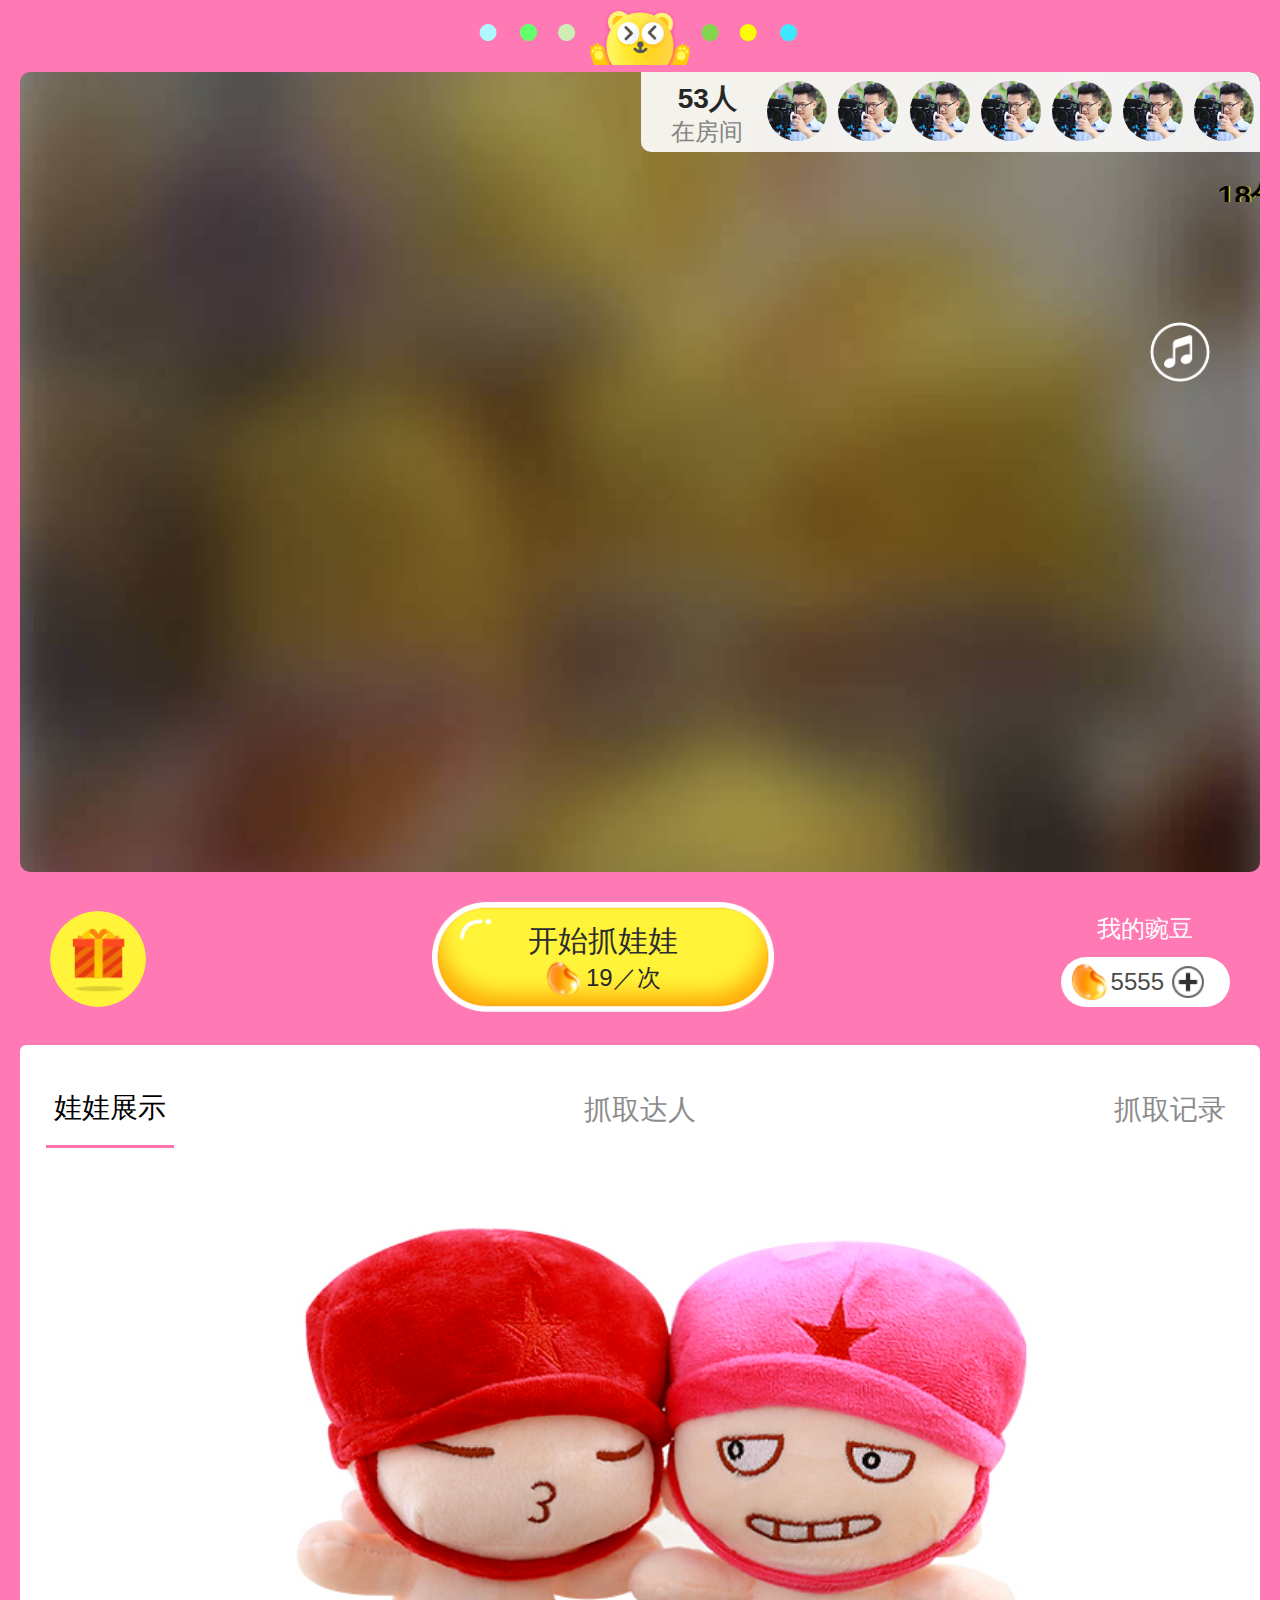
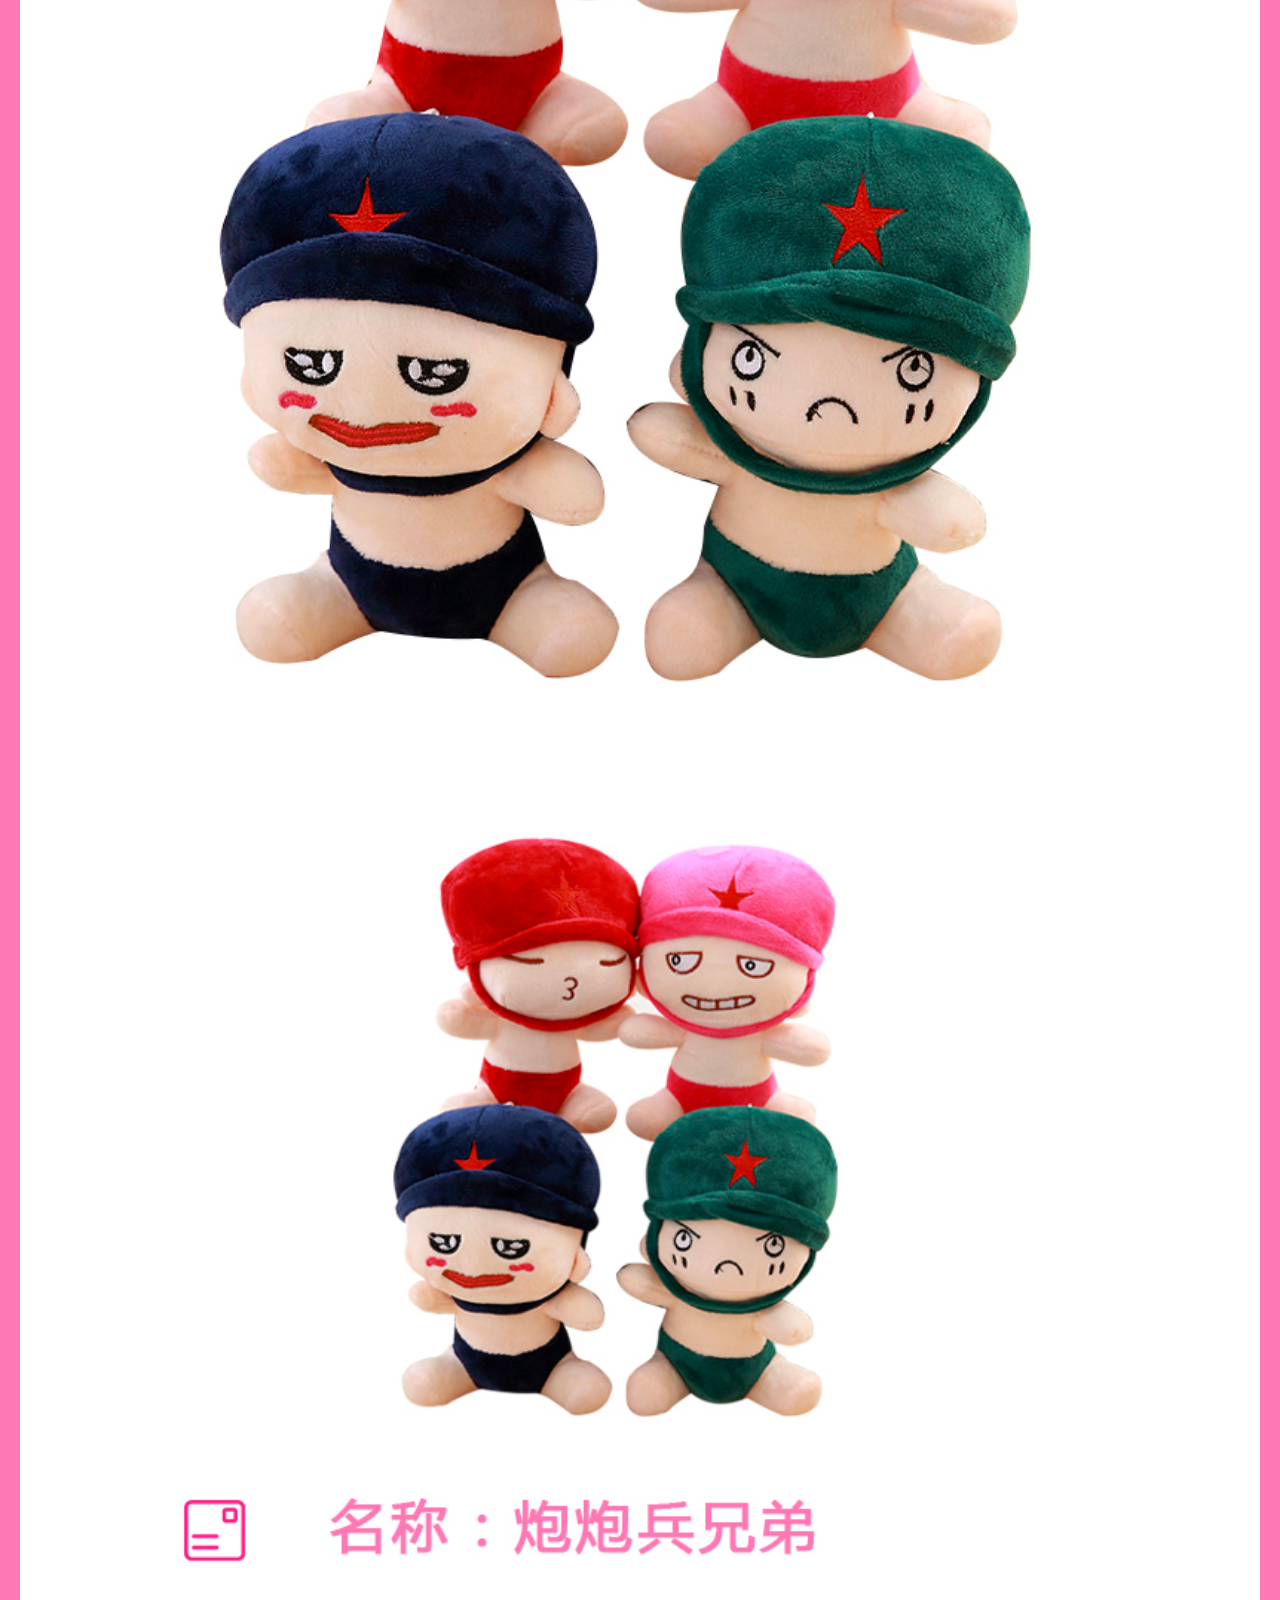
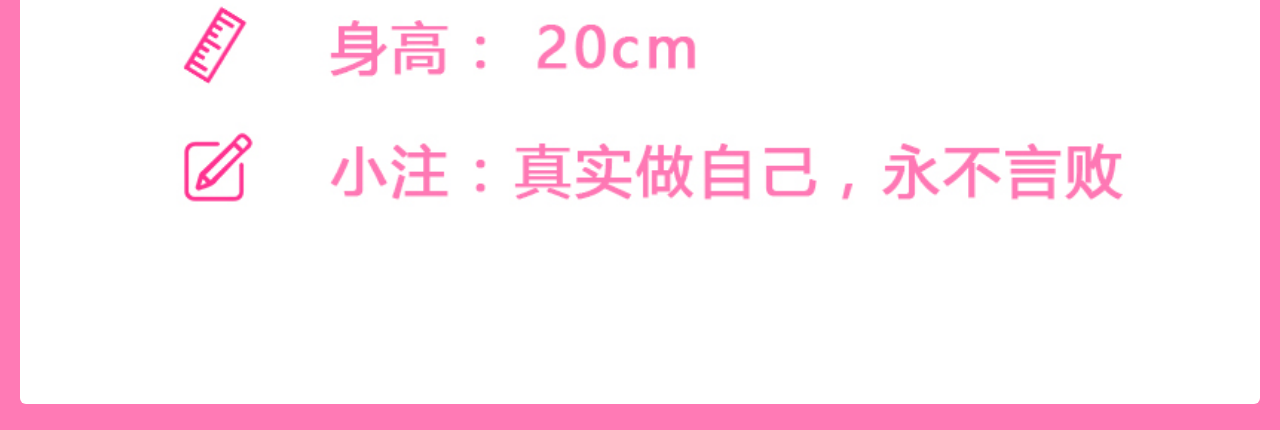
==== room.html @ 90a42006 "Initial commit" ====
<!DOCTYPE html>
<html lang="en">
<head>
    <meta charset="utf-8">
    <meta name="viewport" content="width=device-width,initial-scale=1.0,maximum-scale=1.0,user-scalable=0">
    <meta name="format-detection" content="telephone=no,email=no,date=no,address=no">
    <title>游奇互娱-抓娃娃</title>
    <link rel="icon" href="favicon.ico" type="image/x-icon">
    <link rel="shortcut icon" href="favicon.ico" type="image/x-icon">
    <link rel="stylesheet" href="libs/jquery.swiper.min/swiper-3.4.2.min.css">
    <link rel="stylesheet" href="css/room.css">

</head>
<body>
<div class="content">
    <!--header-->
    <header>
        <span></span>
    </header>
    <!--video--box-->
    <div class="video-box">
        <div class="onlineUser">
            <span class="onlineNum">
                <em>53人</em>
                <i>在房间</i>
            </span>
            <span class="iconBox">
                <img src="img/room/icon.jpg" alt="">
                <img src="img/room/icon.jpg" alt="">
                <img src="img/room/icon.jpg" alt="">
                <img src="img/room/icon.jpg" alt="">
                <img src="img/room/icon.jpg" alt="">
                <img src="img/room/icon.jpg" alt="">
                <img src="img/room/icon.jpg" alt="">
            </span>
        </div>
        <div class="marquee">
            <marquee behavior="scroll">
                <span>18分钟前 “Devil” 抓中</span>
            </marquee>
        </div>
        <div class="musicSwitch playMusic">
            <audio id="bgMusic" src="mp3/room_bg_music.mp3" autoplay="autoplay" preload="" loop="loop"></audio>
        </div>
        <div class="video">
            <img id="video" src="" style="width: 100%;margin-top: -12%">
        </div>
    </div>
    <!--手柄操作区域-->
    <div class="handler-box">
        <!-----观看区域显示---->
        <div class="noPlay">
            <div class="left"></div>
            <div class="goCatch mid"><span class="top">开始抓娃娃</span><span class="bot"><i>19／次</i></span></div>
            <div class="right"><h2>我的豌豆</h2>
                <div class="recharge"><span>5555</span></div>
            </div>
        </div>
        <!------playing------>
        <div class="playing" style="display: none">
            <div class="left">
                <div id="up" class="btn "></div>
                <div id="right" class="btn"></div>
                <div id="down" class="btn"></div>
                <div id="left" class="btn"></div>
            </div>
            <div class="right catch"></div>
        </div>
    </div>

    <!-----列表显示区域----->
    <div class="shows-box">
        <nav class="navHeader">
            <ul>
                <li class="active" data-num="0">娃娃展示</li>
                <li data-num="1">抓取达人</li>
                <li data-num="2">抓取记录</li>
            </ul>
        </nav>
        <div class="swiper-container">
            <div class="swiper-wrapper">
                <!--showing-->
                <div class="swiper-slide">
                    <div class="item">
                        <img src="img/room/act_bg.jpg" alt="">
                    </div>
                    <div class="item">
                        <img src="img/room/bot_bg.jpg" alt="">
                    </div>
                </div>
                <!--catch-ranking-->
                <div class="swiper-slide">
                    <ul>
                        <li>
                            <div class="left">
                                <img src="img/room/icon.jpg" alt=""><span>你好啊</span>
                            </div>
                            <div class="right">抓取3个</div>
                        </li>
                        <li>
                            <div class="left">
                                <img src="img/room/icon.jpg" alt=""><span>你好啊</span>
                            </div>
                            <div class="right">抓取3个</div>
                        </li>
                        <li>
                            <div class="left">
                                <img src="img/room/icon.jpg" alt=""><span>你好啊</span>
                            </div>
                            <div class="right">抓取3个</div>
                        </li>
                        <li>
                            <div class="left">
                                <img src="img/room/icon.jpg" alt=""><span>你好啊</span>
                            </div>
                            <div class="right">抓取3个</div>
                        </li>
                        <li>
                            <div class="left">
                                <img src="img/room/icon.jpg" alt=""><span>你好啊</span>
                            </div>
                            <div class="right">抓取3个</div>
                        </li>
                    </ul>
                </div>
                <!--catch--Record-->
                <div class="swiper-slide">
                    <ul>
                        <li>
                            <div class="left">
                                <img src="img/room/icon.jpg" alt=""><span>你好啊</span>
                            </div>
                            <div class="right">抓取3个</div>
                        </li>
                        <li>
                            <div class="left">
                                <img src="img/room/icon.jpg" alt=""><span>你好啊</span>
                            </div>
                            <div class="right">抓取3个</div>
                        </li>
                        <li>
                            <div class="left">
                                <img src="img/room/icon.jpg" alt=""><span>你好啊</span>
                            </div>
                            <div class="right">抓取3个</div>
                        </li>
                        <li>
                            <div class="left">
                                <img src="img/room/icon.jpg" alt=""><span>你好啊</span>
                            </div>
                            <div class="right">抓取3个</div>
                        </li>
                        <li>
                            <div class="left">
                                <img src="img/room/icon.jpg" alt=""><span>你好啊</span>
                            </div>
                            <div class="right">抓取3个</div>
                        </li>
                    </ul>
                </div>
            </div>
        </div>
    </div>

</div>
</body>
<script src="libs/rem/rem.js"></script>
<script src="libs/iscroll/iscroll.js"></script>
<script src="libs/jquery/jquery2.1.3.min.js"></script>
<script src="libs/jquery.swiper.min/swiper-3.4.2.jquery.min.js"></script>
<script src="libs/fastclick/fastclick.js"></script>

<script>
    document.addEventListener('DOMContentLoaded', function () {

        (function audioAutoPlay() {
            const audio = document.getElementById('bgMusic');
            audio.play();
            document.addEventListener("WeixinJSBridgeReady", function () {
                audio.play();
            }, false);
        })();
    });
    $(function () {
        FastClick.attach(document.body);
        /*滑动切换*/
        const swiper = new Swiper('.swiper-container', {

            onSlideChangeStart: function (swiper) {
                const page_id = swiper.activeIndex;
                $('.navHeader ul li').removeClass('active').eq(page_id).addClass('active')
            }
        });
        /*点击菜单切换*/
        $('.navHeader ul li').click(function () {

            $('.navHeader ul li').removeClass('active');
            $(this).addClass('active');

            const show_id = $(this).data('num');
            swiper.slideTo(show_id, 500, false);
        });
        /*---开始抓取----*/
        $(".goCatch").on('click', function () {
            showHandler()
        });
        $(".catch").on('click', function () {
            hideHandler()
        });
        /*----musicPlay----*/
        $(".musicSwitch").on('click', function () {
            $(this).toggleClass('playMusic');
            const flag = $(this).hasClass('playMusic');
            bgMusicPlay(flag);
        })


    });

    /**
     * 背景音乐控制
     * [flag]标志
     * */
    function bgMusicPlay(flag) {
        const vid = document.getElementById('bgMusic');
        if (!flag) {
            vid.pause()
        } else {
            vid.play()
        }
    }

    function showHandler() {
        $(".noPlay").hide();
        $(".playing").show();
    }

    function hideHandler() {
        $(".noPlay").show();
        $(".playing").hide();
    }


    /**
     * 获取列表数据
     * @type {{getCatchRank: (function())}}
     */
    const rankApi = {
        getCatchRank() {
            return new Promise((resolve, reject) => {
                $.ajax({
                    url: '',
                    type: 'POST',
                    success: function (data) {
                        console.log(data)
                    }
                })
            })


        }
    };


    !(function () {
        const wsUri = "ws://wwj-video.aiwanba.com:3001/websocket?id=A0002&userid=wb5WcPmBD0TatYl96bg552un06Dp59&platform=H5";
        let output;

        function init() {
            output = $("#video");
            testWebSocket();
        }

        function testWebSocket() {
            websocket = new WebSocket(wsUri);

            websocket.onopen = function (evt) {
                console.log('open')
            };

            websocket.onmessage = function (evt) {
                console.log(evt);
                blobToDataURL(evt.data, function (res) {
                    output.attr('src', res);
                    setTimeout(()=>{
                        websocket.send('A0002')
                    },20)
                })
            };
            websocket.onerror = function (evt) {
                console.log(evt)
            };
        }

        window.addEventListener("load", init, false);

        /**
         * blob转base64
         * @param blob
         * @param callback
         */
        function blobToDataURL(blob, callback) {
            const a = new FileReader();
            a.onload = function (e) {
                callback(e.target.result);
            };
            a.readAsDataURL(blob);
        }
    })();
</script>
</html>
---- css/room.css ----
* {
  box-sizing: border-box;
}
a,
abbr,
acronym,
address,
applet,
article,
aside,
audio,
b,
big,
blockquote,
body,
canvas,
caption,
center,
cite,
code,
dd,
del,
details,
dfn,
div,
dl,
dt,
em,
embed,
fieldset,
figcaption,
figure,
footer,
form,
h1,
h2,
h3,
h4,
h5,
h6,
header,
hgroup,
html,
i,
iframe,
img,
ins,
kbd,
label,
legend,
li,
mark,
menu,
nav,
object,
ol,
output,
p,
pre,
q,
ruby,
s,
samp,
section,
small,
span,
strike,
strong,
sub,
summary,
sup,
table,
tbody,
td,
tfoot,
th,
thead,
time,
tr,
tt,
u,
ul,
var,
video {
  margin: 0;
  padding: 0;
  border: 0;
  font: inherit;
  font-size: 100%;
  vertical-align: baseline;
}
article,
aside,
details,
figcaption,
figure,
footer,
header,
hgroup,
menu,
nav,
section,
summary {
  display: block;
}
html {
  font-size: 100%;
  font-size: 1em;
  line-height: 1.5;
  font-family: Heiti SC, Helvetica, HelveticaNeue, Droidsansfallback, Droid Sans, Microsoft YaHei;
  color: #000;
  -webkit-user-select: none;
  -webkit-touch-callout: none;
  -webkit-tap-highlight-color: transparent;
  -webkit-overflow-scrolling: touch;
  zoom: 1;
  touch-action: none;
}
html,
img {
  padding: 0;
  margin: 0;
}
img {
  border: 0;
  vertical-align: top;
}
input[type=password],
input[type=text],
textarea {
  border: 0;
  font-family: inherit;
  font-size: inherit;
  font-weight: inherit;
  resize: none;
  outline: 0;
  box-shadow: none;
  -webkit-appearance: none;
}
table {
  border-collapse: collapse;
}
a {
  color: #333;
  text-decoration: none;
}
h1,
h2,
h3,
h4,
h5,
h6 {
  font-size: 100%;
  font-weight: 400;
}
li,
ul {
  list-style: none;
}
dfn,
em,
i {
  font-style: normal;
}
a,
button,
img,
input,
span,
textarea {
  -webkit-tap-highlight-color: rgba(255,255,255,0);
  outline: none;
}
a,
button,
input {
  -webkit-tap-highlight-color: rgba(255,0,0,0);
}
input[type=number]::-webkit-inner-spin-button {
  -webkit-appearance: none;
}
body {
  background-color: #ff7ab5;
}
body .content {
  padding: 0 0.5rem;
}
body .content header {
  height: 8vh;
  text-align: center;
}
body .content header span {
  height: 90%;
  width: 80%;
  background: url("../img/room/room_header.gif") center no-repeat;
  background-size: contain;
  display: inline-block;
}
body .content .video-box {
  height: 20rem;
  overflow: hidden;
  background: url("../img/room/wwj_bg.jpg") no-repeat 50%;
  background-size: 100%;
  text-align: center;
  margin: 0 0 0.25rem;
  border-radius: 0.25rem;
  position: relative;
}
body .content .video-box .onlineUser {
  background: rgba(255,255,255,0.9);
  padding: 0.15rem;
  overflow: hidden;
  position: absolute;
  right: 0;
  top: 0;
  border-radius: 0 0.25rem 0 0.25rem;
}
body .content .video-box .onlineUser .onlineNum {
  display: block;
  float: left;
  width: 3rem;
  padding: 0 0.15rem 0.3rem;
}
body .content .video-box .onlineUser .onlineNum em {
  color: #262626;
  font-size: 0.7rem;
  font-weight: 600;
  display: block;
  height: 0.9rem;
}
body .content .video-box .onlineUser .onlineNum i {
  color: #848484;
  font-size: 0.6rem;
  height: 0.5rem;
  display: block;
}
body .content .video-box .onlineUser .iconBox {
  margin-top: 0.075rem;
  display: inline-block;
}
body .content .video-box .onlineUser .iconBox img {
  width: 1.5rem;
  height: 1.5rem;
  border-radius: 100%;
  overflow: hidden;
}
body .content .video-box .marquee {
  height: 40px;
  position: absolute;
  left: 0;
  top: 2.25rem;
  overflow: hidden;
  z-index: 100;
  width: 100%;
}
body .content .video-box .marquee marquee span {
  display: inline-block;
  margin: 0 0.5rem;
  height: 40px;
  line-height: 40px;
  color: #000;
  font-size: 0.75rem;
  text-shadow: #feff3b 1px 0;
  font-weight: 700;
  opacity: 1;
  transition: all 20s;
}
body .content .video-box .musicSwitch {
  width: 1.5rem;
  height: 1.5rem;
  display: block;
  background: url("../img/room/music.png") no-repeat 50%;
  background-size: 1.5rem;
  border-radius: 100%;
  position: absolute;
  right: 1.25rem;
  top: 6.25rem;
}
body .content .video-box .playMusic {
  -webkit-animation: spin 1s infinite linear;
  animation: spin 1s infinite linear;
}
body .content .handler-box .noPlay {
  display: flex;
  justify-content: space-between;
  align-items: center;
  margin: 0.75rem;
}
body .content .handler-box .noPlay .left {
  width: 2.4rem;
  height: 2.4rem;
  border-radius: 50%;
  background: url("../img/room/gift.png") no-repeat 50%;
  background-size: 100%;
}
body .content .handler-box .noPlay .mid {
  width: 8.925rem;
  height: 2.825rem;
  border-radius: 2.5rem;
  background: url("../img/room/btn_yes.png") no-repeat top;
  background-size: 96%;
  position: relative;
}
body .content .handler-box .noPlay .mid span {
  display: block;
  text-align: center;
  width: 100%;
  position: absolute;
  left: 0;
}
body .content .handler-box .noPlay .mid span.top {
  font-size: 0.75rem;
  color: #2d2d2d;
  display: block;
  top: 0.4rem;
  height: 1rem;
}
body .content .handler-box .noPlay .mid span.bot {
  top: 1rem;
}
body .content .handler-box .noPlay .mid span.bot i {
  display: inline-block;
  font-size: 0.6rem;
  color: #292929;
  padding-left: 1rem;
  background: url("../img/room/jinbi.png") no-repeat 0 0;
  background-size: 0.9rem;
}
body .content .handler-box .noPlay .mid:active {
  opacity: 0.5;
}
body .content .handler-box .noPlay .right {
  color: #fff;
  font-size: 0.6rem;
  text-align: center;
}
body .content .handler-box .noPlay .right .recharge {
  color: #4b4b4b;
  height: 1.25rem;
  text-align: center;
  line-height: 0.75rem;
  padding: 0 0.65rem 0 1.25rem;
  margin-top: 0.25rem;
  border-radius: 1.25rem;
  background: #fff url("../img/room/jinbi.png") no-repeat 0.25rem;
  background-size: 0.95rem;
}
body .content .handler-box .noPlay .right .recharge span {
  display: block;
  width: 100%;
  height: 1.25rem;
  line-height: 1.25rem;
  background: url("../img/room/add.png") no-repeat 100%;
  background-size: 0.8rem;
  padding-right: 1rem;
}
body .content .handler-box .playing {
  display: flex;
  justify-content: space-between;
  align-items: center;
  margin: 0.45rem;
}
body .content .handler-box .playing .left {
  position: relative;
  height: 6.4rem;
  width: 6.4rem;
}
body .content .handler-box .playing .left .btn {
  height: 2.4rem;
  width: 2.4rem;
}
body .content .handler-box .playing .left .btn:nth-child(1) {
  position: absolute;
  left: 0;
  right: 0;
  margin: auto;
  top: 0;
  background: url("../img/room/up.png") no-repeat 50%;
  background-size: contain;
}
body .content .handler-box .playing .left .btn:nth-child(2) {
  position: absolute;
  right: 0;
  top: 0;
  bottom: 0;
  margin: auto;
  background: url("../img/room/right.png") no-repeat 50%;
  background-size: contain;
}
body .content .handler-box .playing .left .btn:nth-child(3) {
  position: absolute;
  right: 0;
  left: 0;
  bottom: 0;
  margin: auto;
  background: url("../img/room/down.png") no-repeat 50%;
  background-size: contain;
}
body .content .handler-box .playing .left .btn:nth-child(4) {
  position: absolute;
  left: 0;
  top: 0;
  bottom: 0;
  margin: auto;
  background: url("../img/room/left.png") no-repeat 50%;
  background-size: contain;
}
body .content .handler-box .playing .left .btn:active {
  opacity: 0.5;
}
body .content .handler-box .playing .right {
  height: 4rem;
  width: 4rem;
  background: url("../img/room/go.png") no-repeat 50%;
  background-size: contain;
}
body .content .handler-box .playing .right:active {
  opacity: 0.5;
}
body .content .shows-box {
  width: 100%;
  background-color: #fff;
  border-radius: 6px;
  font-size: 0.7rem;
  padding: 0.65rem 0.65rem 0;
  margin: 0.65rem 0;
}
body .content .shows-box nav ul {
  display: flex;
  justify-content: space-between;
  align-items: center;
  box-sizing: border-box;
}
body .content .shows-box nav ul li {
  padding: 0.4rem 0.2rem;
  color: #8c8c8c;
}
body .content .shows-box nav ul li.active {
  border-bottom: 3px solid #ff72b0;
  color: #000;
}
body .content .shows-box .swiper-container .swiper-wrapper .swiper-slide .item {
  padding: 0.5rem 0;
}
body .content .shows-box .swiper-container .swiper-wrapper .swiper-slide .item img {
  width: 100%;
}
body .content .shows-box .swiper-container .swiper-wrapper .swiper-slide ul {
  margin-top: 0.5rem;
}
body .content .shows-box .swiper-container .swiper-wrapper .swiper-slide ul li {
  display: flex;
  align-items: center;
  justify-content: space-between;
  border-bottom: 1px solid #ddd;
  padding: 0.5rem 0;
  color: #9c9c9c;
}
body .content .shows-box .swiper-container .swiper-wrapper .swiper-slide ul li .left {
  display: flex;
  justify-content: space-between;
  align-items: center;
  color: #000;
}
body .content .shows-box .swiper-container .swiper-wrapper .swiper-slide ul li .left img {
  width: 2rem;
  height: 2rem;
  border-radius: 100%;
  margin-right: 0.375rem;
}
@-moz-keyframes spin {
  0% {
    transform: rote(0deg);
  }
  100% {
    transform: rotate(1turn);
  }
}
@-webkit-keyframes spin {
  0% {
    transform: rote(0deg);
  }
  100% {
    transform: rotate(1turn);
  }
}
@-o-keyframes spin {
  0% {
    transform: rote(0deg);
  }
  100% {
    transform: rotate(1turn);
  }
}
@keyframes spin {
  0% {
    transform: rote(0deg);
  }
  100% {
    transform: rotate(1turn);
  }
}
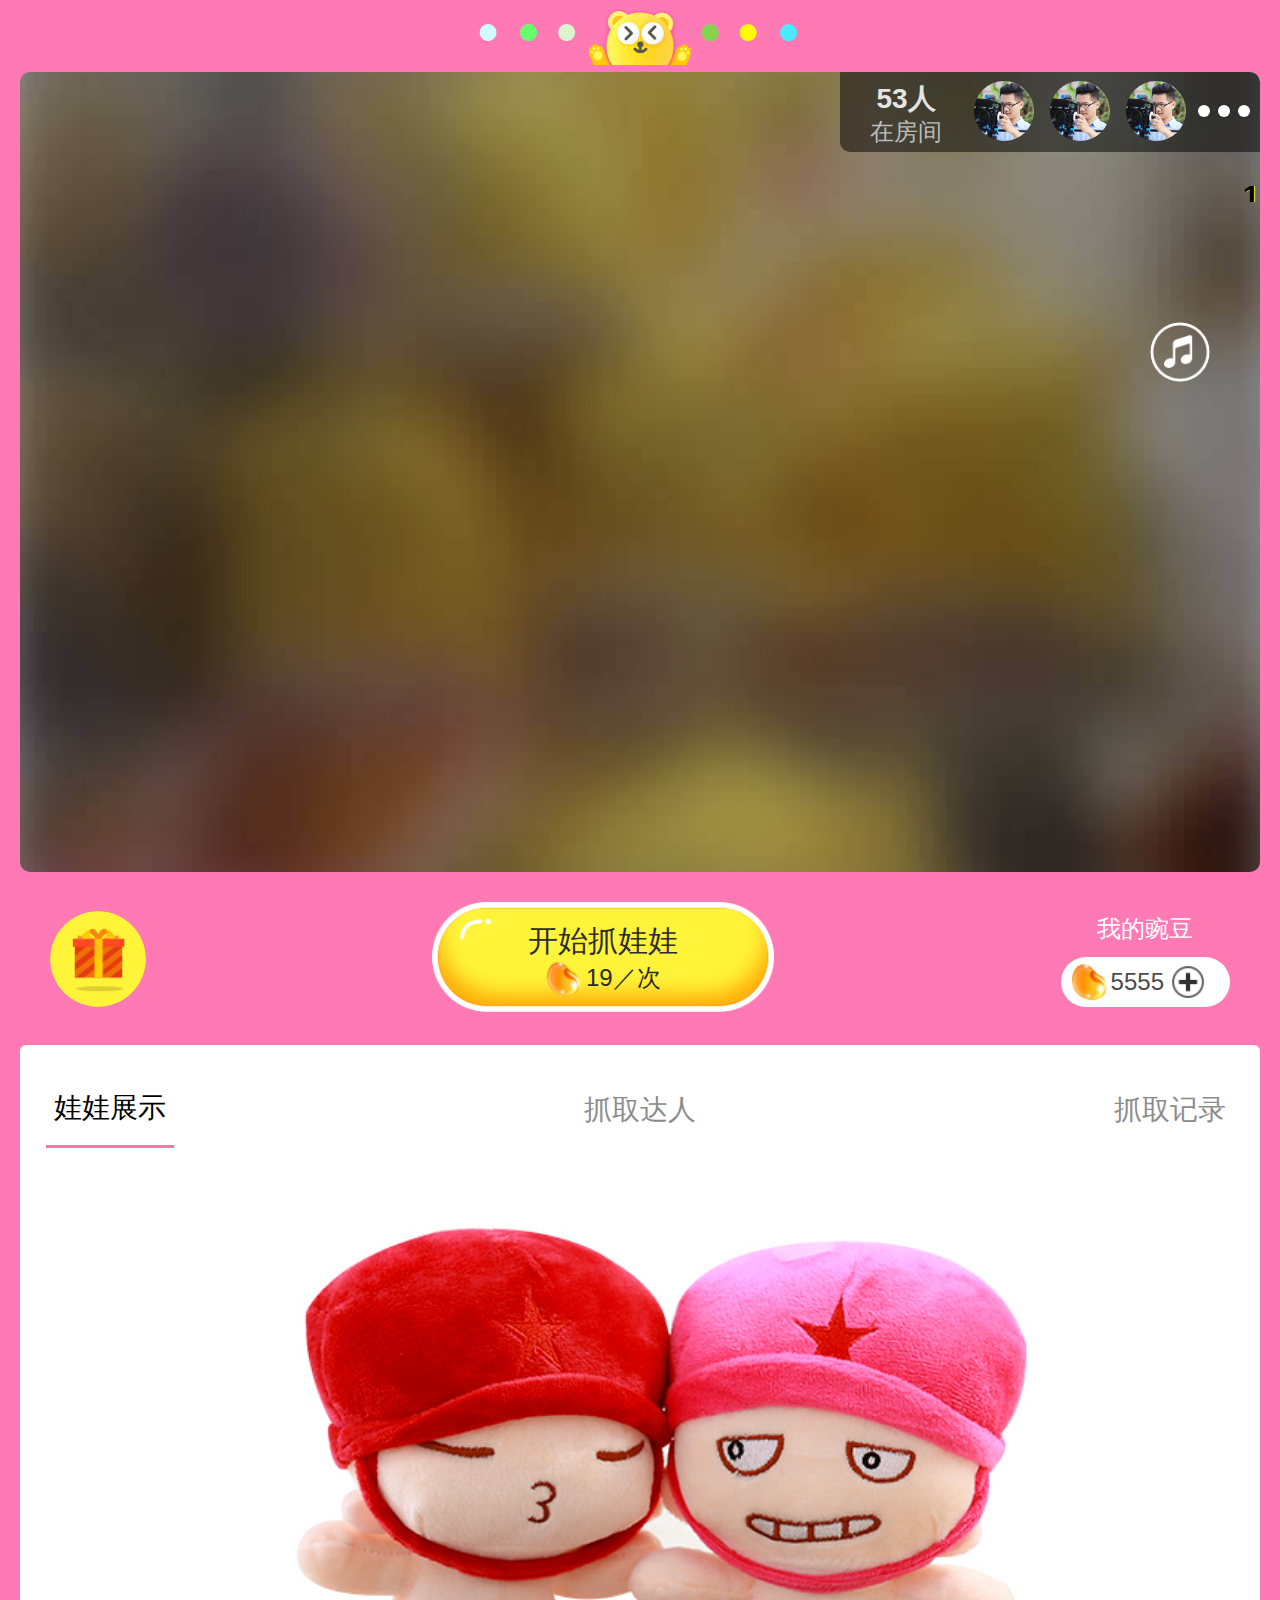
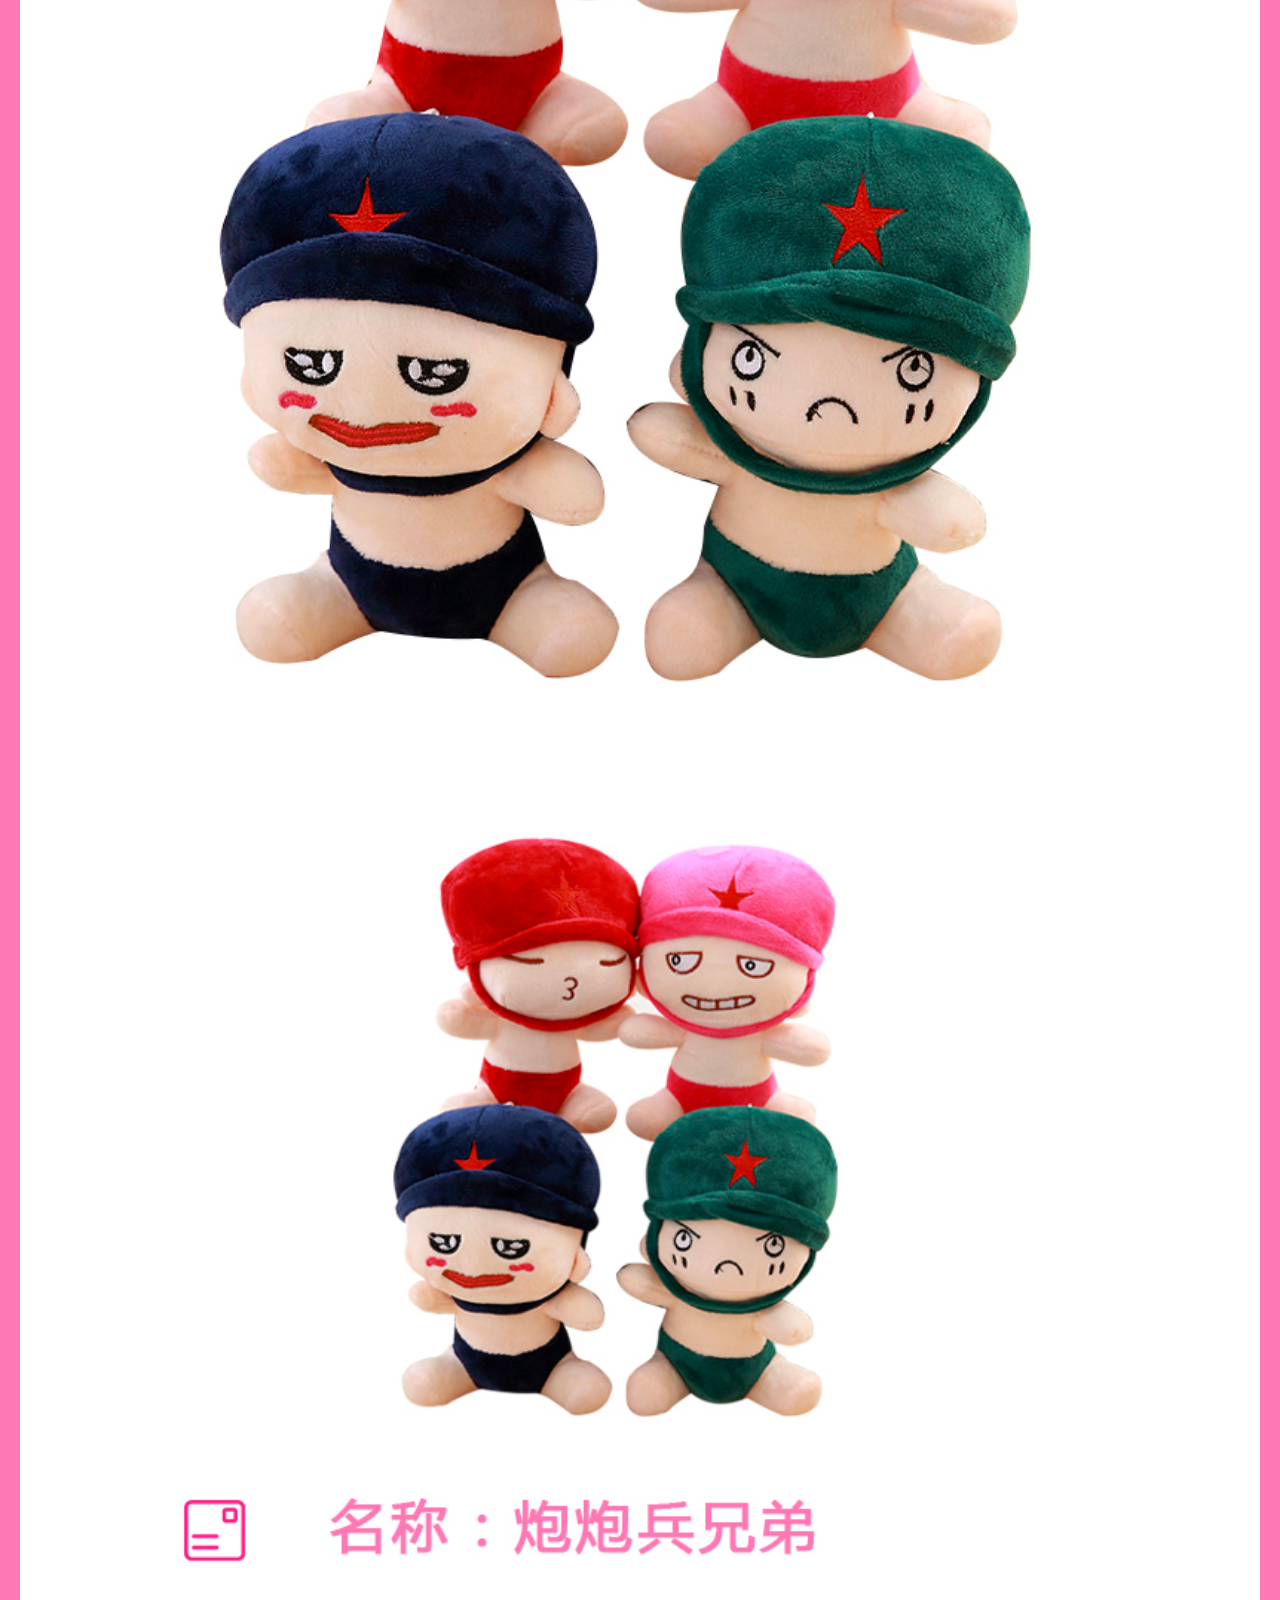
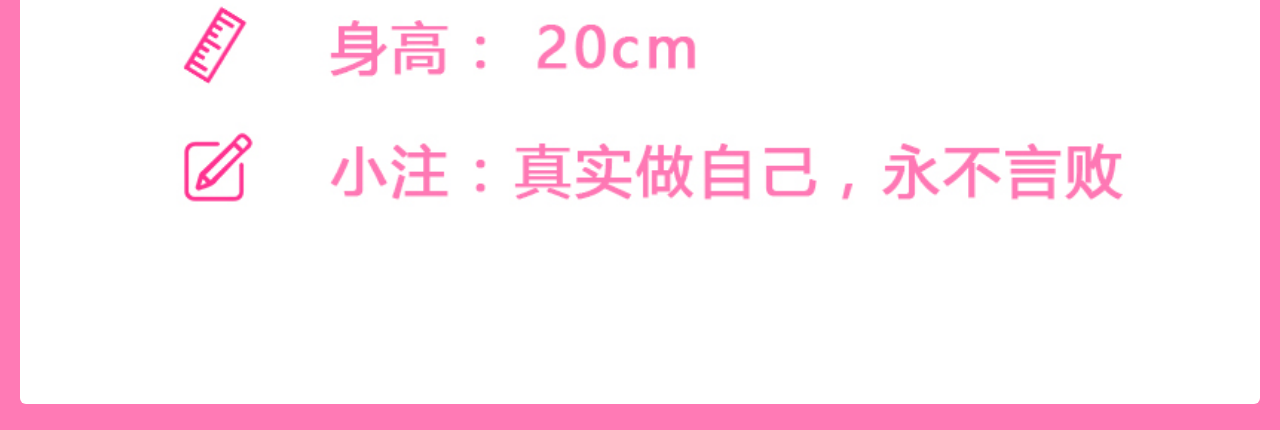
==== commit 798d564c: "add" ====
--- a/room.html
+++ b/room.html
@@ -28,10 +28,9 @@
                 <img src="img/room/icon.jpg" alt="">
                 <img src="img/room/icon.jpg" alt="">
                 <img src="img/room/icon.jpg" alt="">
-                <img src="img/room/icon.jpg" alt="">
-                <img src="img/room/icon.jpg" alt="">
-                <img src="img/room/icon.jpg" alt="">
-                <img src="img/room/icon.jpg" alt="">
+                 <span class="watcherMore"></span>
+                <span class="watcherMore"></span>
+                <span class="watcherMore"></span>
             </span>
         </div>
         <div class="marquee">
@@ -169,10 +168,10 @@
 <script src="libs/jquery/jquery2.1.3.min.js"></script>
 <script src="libs/jquery.swiper.min/swiper-3.4.2.jquery.min.js"></script>
 <script src="libs/fastclick/fastclick.js"></script>
+<script src="js/common.js"></script>
 
 <script>
     document.addEventListener('DOMContentLoaded', function () {
-
         (function audioAutoPlay() {
             const audio = document.getElementById('bgMusic');
             audio.play();
@@ -193,10 +192,8 @@
         });
         /*点击菜单切换*/
         $('.navHeader ul li').click(function () {
-
             $('.navHeader ul li').removeClass('active');
             $(this).addClass('active');
-
             const show_id = $(this).data('num');
             swiper.slideTo(show_id, 500, false);
         });
@@ -282,30 +279,16 @@
                 console.log(evt);
                 blobToDataURL(evt.data, function (res) {
                     output.attr('src', res);
-                    setTimeout(()=>{
+                   /* setTimeout(() => {
                         websocket.send('A0002')
-                    },20)
+                    }, 20)*/
                 })
             };
             websocket.onerror = function (evt) {
                 console.log(evt)
             };
         }
-
         window.addEventListener("load", init, false);
-
-        /**
-         * blob转base64
-         * @param blob
-         * @param callback
-         */
-        function blobToDataURL(blob, callback) {
-            const a = new FileReader();
-            a.onload = function (e) {
-                callback(e.target.result);
-            };
-            a.readAsDataURL(blob);
-        }
     })();
 </script>
 </html>--- a/css/room.css
+++ b/css/room.css
@@ -207,7 +207,7 @@
   position: relative;
 }
 body .content .video-box .onlineUser {
-  background: rgba(255,255,255,0.9);
+  background: rgba(0,0,0,0.5);
   padding: 0.15rem;
   overflow: hidden;
   position: absolute;
@@ -222,27 +222,37 @@
   padding: 0 0.15rem 0.3rem;
 }
 body .content .video-box .onlineUser .onlineNum em {
-  color: #262626;
+  color: #e4e4e4;
   font-size: 0.7rem;
   font-weight: 600;
   display: block;
   height: 0.9rem;
 }
 body .content .video-box .onlineUser .onlineNum i {
-  color: #848484;
+  color: #bababa;
   font-size: 0.6rem;
   height: 0.5rem;
   display: block;
 }
 body .content .video-box .onlineUser .iconBox {
   margin-top: 0.075rem;
-  display: inline-block;
+  display: flex;
+  align-items: center;
 }
 body .content .video-box .onlineUser .iconBox img {
   width: 1.5rem;
   height: 1.5rem;
   border-radius: 100%;
   overflow: hidden;
+  margin: 0 0.2rem;
+}
+body .content .video-box .onlineUser .iconBox .watcherMore {
+  height: 0.3rem;
+  width: 0.3rem;
+  background-color: #fff;
+  border-radius: 50%;
+  display: inline-block;
+  margin: 0 0.1rem;
 }
 body .content .video-box .marquee {
   height: 40px;
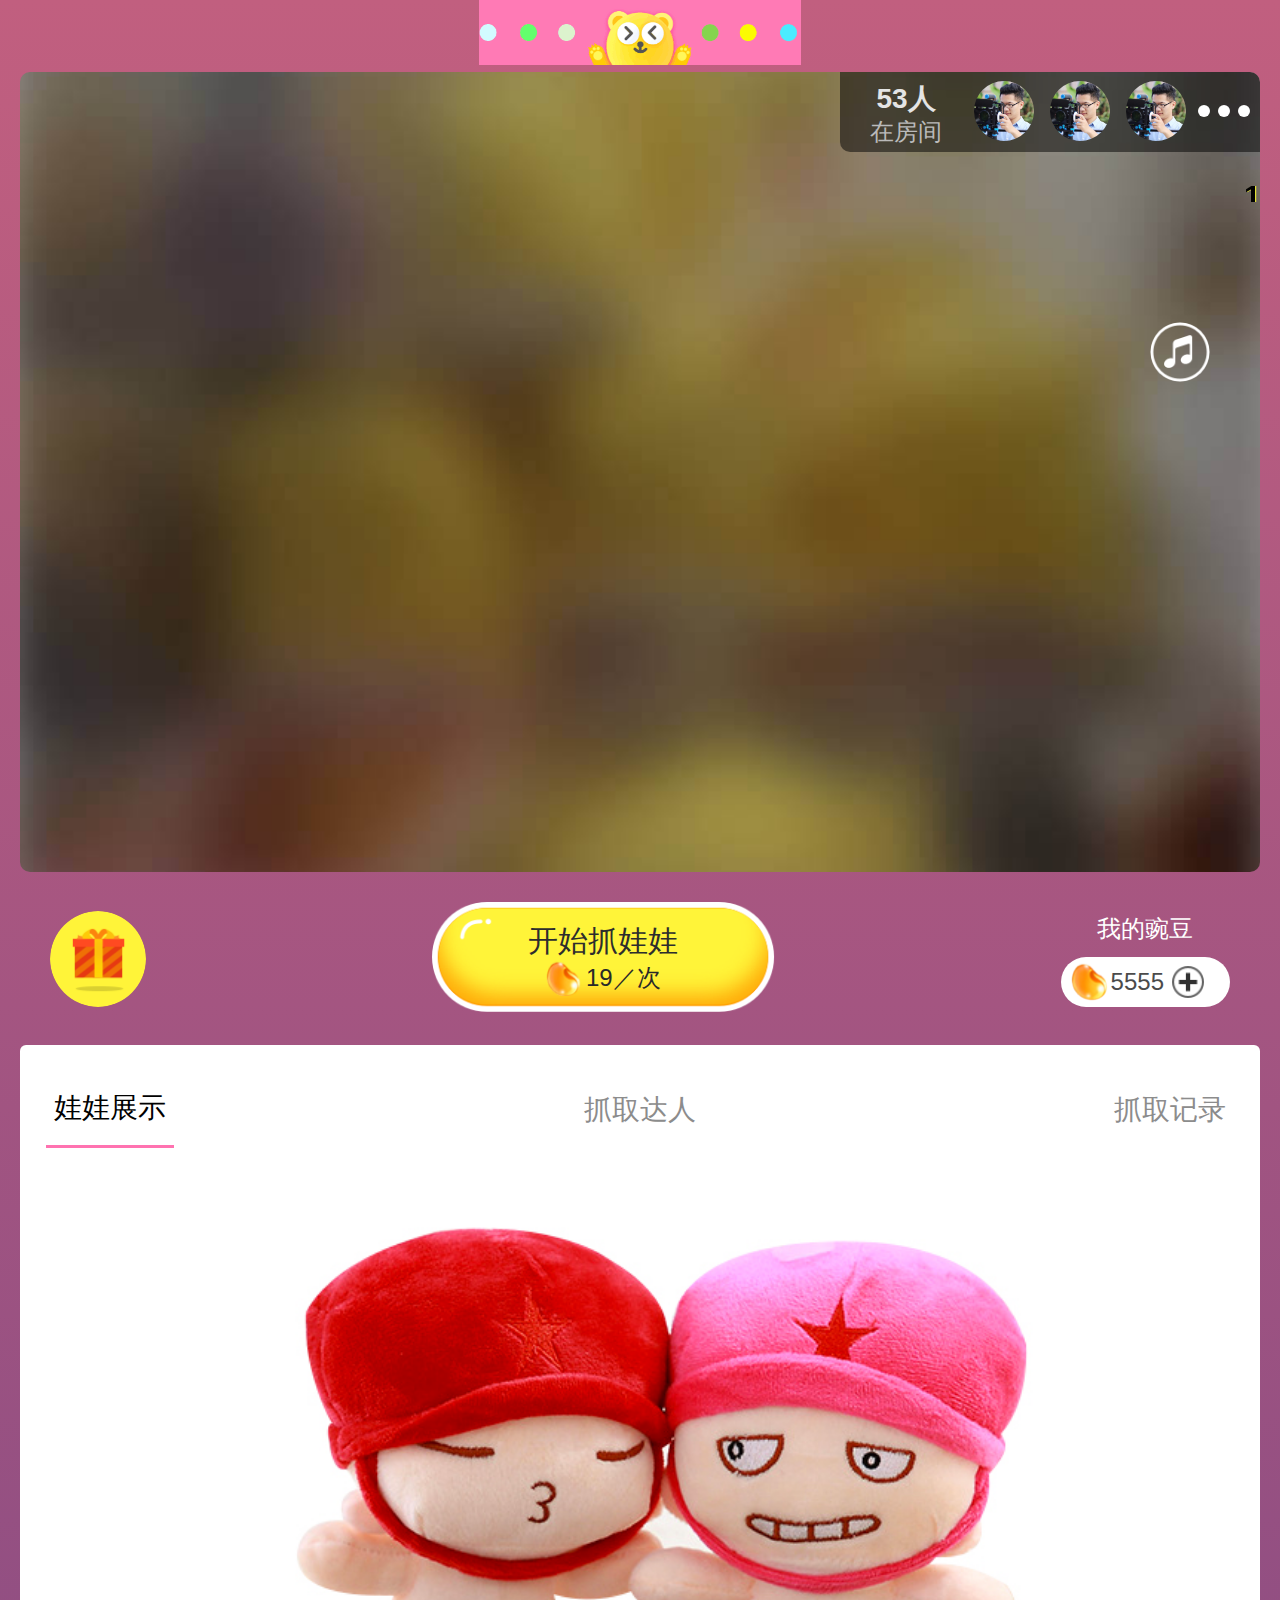
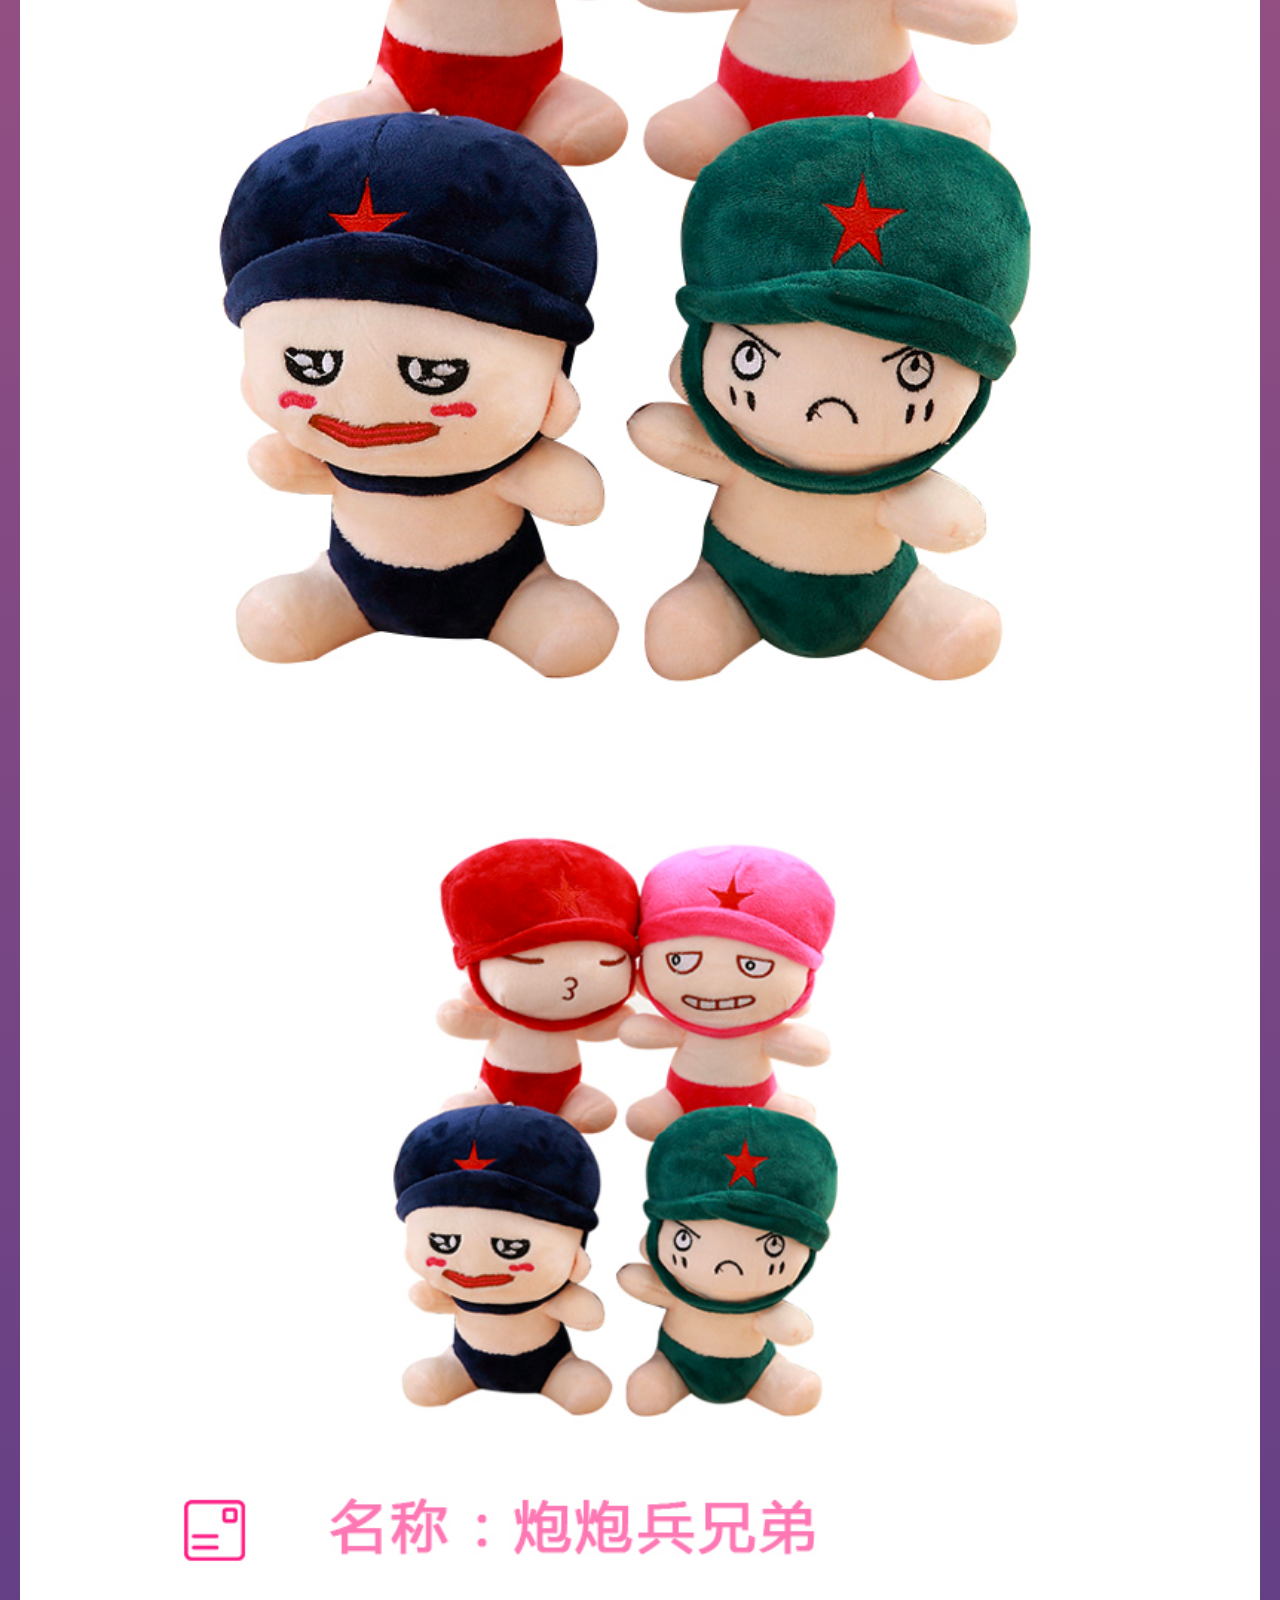
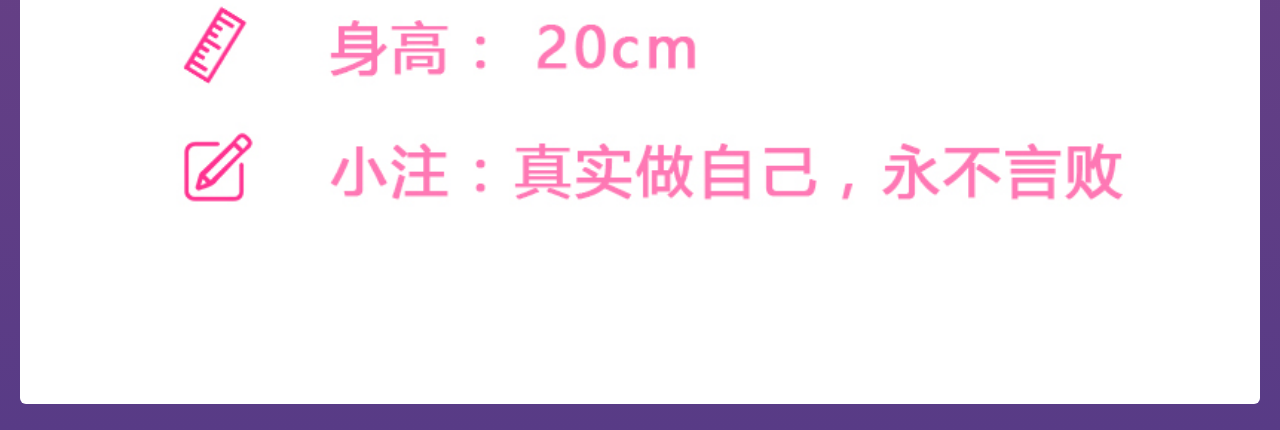
==== commit 439b50a0: "add" ====
--- a/room.html
+++ b/room.html
@@ -163,9 +163,9 @@
 
 </div>
 </body>
+<script src="libs/jquery/jquery2.1.3.min.js"></script>
 <script src="libs/rem/rem.js"></script>
 <script src="libs/iscroll/iscroll.js"></script>
-<script src="libs/jquery/jquery2.1.3.min.js"></script>
 <script src="libs/jquery.swiper.min/swiper-3.4.2.jquery.min.js"></script>
 <script src="libs/fastclick/fastclick.js"></script>
 <script src="js/common.js"></script>
--- a/css/room.css
+++ b/css/room.css
@@ -180,7 +180,7 @@
   -webkit-appearance: none;
 }
 body {
-  background-color: #ff7ab5;
+  background: -webkit-gradient(linear, 0 0, 0 bottom, from(#c15f7f), to(#583b86));
 }
 body .content {
   padding: 0 0.5rem;
